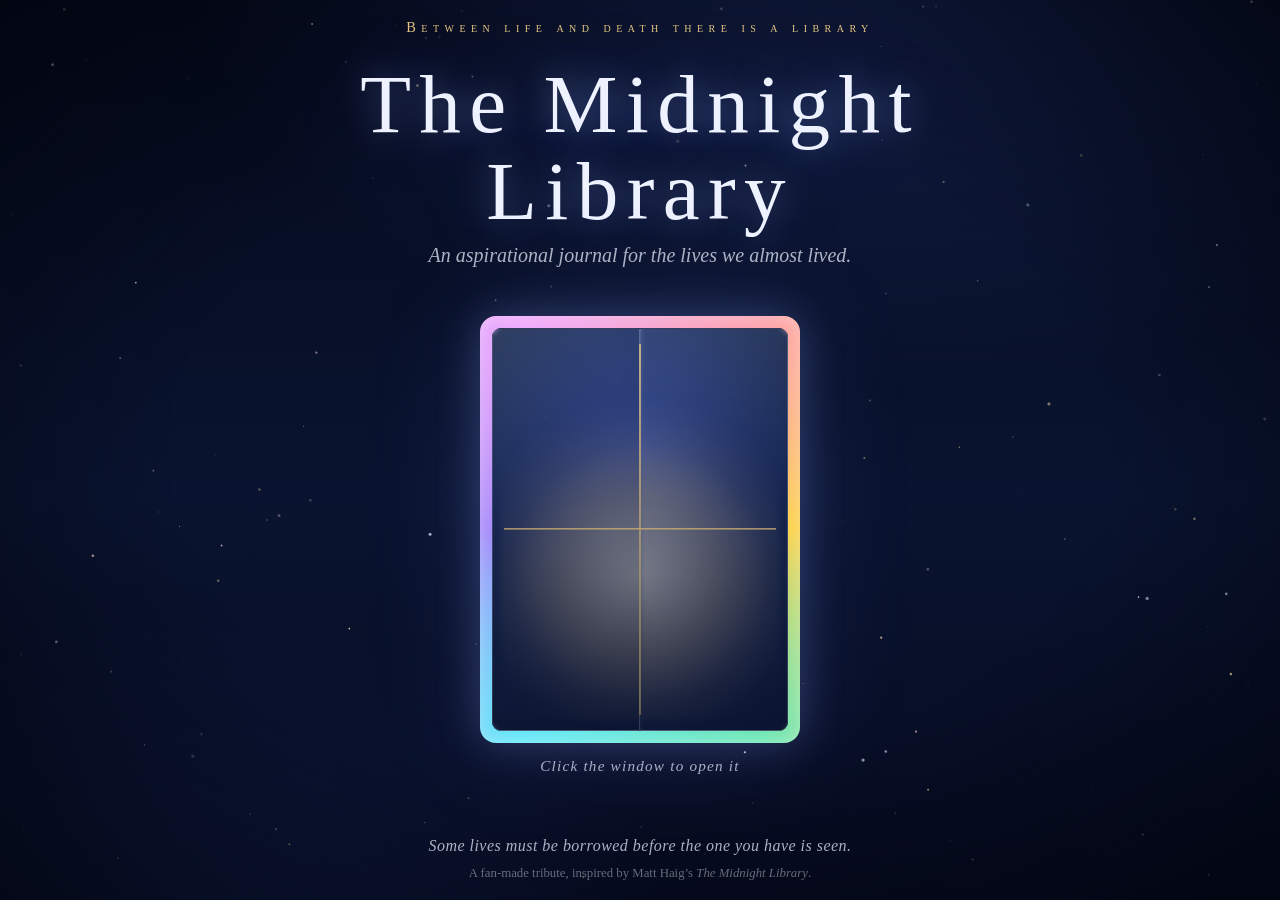
==== index.html @ 69749bc2 "Build the Midnight Library interactive journal site Co-authored-by: arena-agent <297053741+arena-age" ====
<!DOCTYPE html>
<html lang="en">
<head>
<meta charset="UTF-8">
<meta name="viewport" content="width=device-width, initial-scale=1.0">
<title>The Midnight Library — An Aspirational Journal</title>
<meta name="description" content="A fan-made interactive journal inspired by Matt Haig's The Midnight Library. Open the window, borrow a life, and return to your own.">
<link rel="icon" href="data:image/svg+xml,%3Csvg xmlns='http://www.w3.org/2000/svg' viewBox='0 0 100 100'%3E%3Ctext y='.9em' font-size='90'%3E%E2%9C%A6%3C/text%3E%3C/svg%3E">
<link rel="stylesheet" href="css/style.css">
</head>
<body>

<canvas id="starfield" aria-hidden="true"></canvas>
<div class="vignette" aria-hidden="true"></div>

<!-- ================= LANDING ================= -->
<main id="screen-landing" class="screen active" aria-label="Welcome">
  <p class="overline">Between life and death there is a library</p>
  <h1 class="site-title">The Midnight<br>Library</h1>
  <p class="site-sub">An aspirational journal for the lives we almost lived.</p>

  <button id="window-door" class="window" aria-label="Open the window into the library" aria-expanded="false">
    <span class="window-frame">
      <span class="window-inner">
        <span class="glow"></span>
        <span class="glass"></span>
        <span class="pane pane-left"></span>
        <span class="pane pane-right"></span>
        <span class="mullion mullion-v"></span>
        <span class="mullion mullion-h"></span>
      </span>
    </span>
    <span class="hint">Click the window to open it</span>
  </button>

  <p id="welcome-back" class="welcome-back" hidden></p>

  <footer class="landing-foot">
    <p class="teaser">Some lives must be borrowed before the one you have is seen.</p>
    <p class="credit">A fan-made tribute, inspired by Matt Haig&rsquo;s <em>The Midnight Library</em>.</p>
  </footer>
</main>

<!-- ================= DETAILS FORM ================= -->
<section id="screen-form" class="screen" aria-label="Your details">
  <div class="form-wrap">
    <p class="overline">Step through</p>
    <h2 class="screen-title">Tell the library who you are</h2>
    <p class="lede">Before the doors can open, the librarian asks for three small truths.</p>

    <form id="library-form" class="card" autocomplete="off">
      <div class="field-grid">
        <div class="field">
          <label for="f-name">Your name</label>
          <input id="f-name" name="name" type="text" maxlength="40" placeholder="Whoever you are tonight" required>
        </div>
        <div class="field">
          <label for="f-age">Your age</label>
          <input id="f-age" name="age" type="number" min="8" max="120" step="1" placeholder="25" required>
        </div>
      </div>
      <div class="field">
        <label for="f-wish">Whose life do you wish to borrow?</label>
        <textarea id="f-wish" name="wish" rows="3" maxlength="240"
          placeholder="a K-pop idol · a doctor who cleared NEET · a version of me who never gave up"
          required></textarea>
      </div>
      <button class="btn btn-primary" type="submit">Open the Library</button>
      <p class="fineprint">Your words never leave this page — the library is polite like that.</p>
    </form>
  </div>
</section>

<!-- ================= SHELF OF LIVES ================= -->
<section id="screen-library" class="screen" aria-label="The shelf of borrowed lives">
  <div class="lib-wrap">
    <p class="overline">The library of lives</p>
    <h2 class="screen-title" id="library-title">Welcome, traveler.</h2>
    <p class="lede" id="library-lede">Three volumes have been pulled for you. Borrow one — or return to your own life.</p>

    <div id="shelf" class="shelf"></div>

    <div class="lib-actions">
      <button id="btn-own-life" class="btn">Return to your own life</button>
      <button id="btn-edit" class="btn btn-ghost">Change your details</button>
    </div>
    <p class="fineprint">The library keeps the light on. Volumes renew themselves forever.</p>
  </div>
</section>

<!-- ================= READER ================= -->
<div id="reader" class="reader" hidden role="dialog" aria-modal="true" aria-label="A borrowed life">
  <div class="reader-top">
    <span id="reader-crumb" class="reader-crumb">Volume I</span>
    <button id="reader-close" class="reader-close" aria-label="Close the book">&#10005;</button>
  </div>
  <article id="page" class="page"></article>
  <div class="pager">
    <button id="pg-prev" class="btn btn-small btn-ghost">&larr; Back</button>
    <span id="pg-count" class="pg-count">Page I of V</span>
    <button id="pg-next" class="btn btn-small">Next &rarr;</button>
  </div>
</div>

<!-- ================= EPILOGUE ================= -->
<section id="screen-epilogue" class="screen" aria-label="Epilogue">
  <div class="epi-wrap">
    <p class="overline">Epilogue</p>
    <h2 class="screen-title">The Most Perfect Role</h2>
    <canvas id="constellation" aria-hidden="true"></canvas>
    <div id="epi-text" class="epi-text"></div>
    <div class="lib-actions">
      <button id="btn-download" class="btn">&#10022; Save the epilogue</button>
      <button id="btn-again" class="btn btn-ghost">Begin again</button>
    </div>
  </div>
</section>

<noscript><p class="noscript">The library needs JavaScript to open its doors.</p></noscript>

<script src="js/stars.js"></script>
<script src="js/lives.js"></script>
<script src="js/app.js"></script>
</body>
</html>
---- css/style.css ----
/* ============================================================
   The Midnight Library — an aspirational journal
   Navy night · white serif · a window full of other lives
   ============================================================ */

:root {
  --navy-0: #050a1c;
  --navy-1: #0a1430;
  --navy-2: #101d42;
  --ink: #eef2ff;
  --ink-dim: rgba(238, 242, 255, 0.72);
  --gold: #e6c584;
  --gold-soft: rgba(230, 197, 132, 0.45);
  --serif: "Times New Roman", Times, serif;
}

* { margin: 0; padding: 0; box-sizing: border-box; }

html { scrollbar-color: var(--navy-2) var(--navy-0); }

body {
  font-family: var(--serif);
  color: var(--ink);
  background:
    radial-gradient(1200px 800px at 70% -10%, #14224d 0%, transparent 60%),
    radial-gradient(900px 700px at 15% 110%, #101c44 0%, transparent 55%),
    linear-gradient(180deg, var(--navy-0), var(--navy-1) 55%, #060b20);
  min-height: 100vh;
  overflow-x: hidden;
}

::selection { background: rgba(230, 197, 132, 0.35); color: #fff; }

#starfield {
  position: fixed;
  inset: 0;
  z-index: 0;
  display: block;
}

.vignette {
  position: fixed;
  inset: 0;
  z-index: 1;
  pointer-events: none;
  background: radial-gradient(ellipse at center, transparent 52%, rgba(2, 5, 15, 0.78) 100%);
}

/* ---------------- screens ---------------- */

.screen {
  position: fixed;
  inset: 0;
  z-index: 2;
  overflow-y: auto;
  display: flex;
  flex-direction: column;
  align-items: center;
  justify-content: center;
  text-align: center;
  padding: clamp(1.2rem, 4vw, 3rem);
  opacity: 0;
  visibility: hidden;
  transform: translateY(16px);
  pointer-events: none;
  transition: opacity 0.7s ease, transform 0.7s ease, visibility 0s linear 0.7s;
}

.screen.active {
  opacity: 1;
  visibility: visible;
  transform: none;
  pointer-events: auto;
  transition: opacity 0.7s ease, transform 0.7s ease, visibility 0s;
}

.overline {
  font-variant: small-caps;
  letter-spacing: 0.38em;
  font-size: clamp(0.72rem, 1.6vw, 0.9rem);
  color: var(--gold);
  text-shadow: 0 0 18px rgba(230, 197, 132, 0.35);
  margin-bottom: 1rem;
}

.screen-title {
  font-size: clamp(1.7rem, 5vw, 2.8rem);
  font-weight: normal;
  letter-spacing: 0.04em;
  line-height: 1.15;
  margin-bottom: 0.9rem;
}

.lede {
  color: var(--ink-dim);
  font-style: italic;
  font-size: clamp(1rem, 2.2vw, 1.15rem);
  max-width: 46ch;
  margin-bottom: 1.8rem;
  line-height: 1.6;
}

/* ---------------- landing ---------------- */

#screen-landing { gap: 0.55rem; }

.site-title {
  font-size: clamp(2.6rem, 8vw, 5.2rem);
  font-weight: normal;
  letter-spacing: 0.1em;
  line-height: 1.05;
  text-shadow:
    0 0 34px rgba(150, 175, 255, 0.45),
    0 0 90px rgba(120, 150, 255, 0.25);
}

.site-sub {
  color: var(--ink-dim);
  font-style: italic;
  font-size: clamp(1rem, 2.4vw, 1.25rem);
  margin-bottom: 1.6rem;
}

/* ------- the little window ------- */

.window {
  background: none;
  border: none;
  cursor: pointer;
  font-family: inherit;
  color: inherit;
  display: flex;
  flex-direction: column;
  align-items: center;
  gap: 0.9rem;
  padding: 0.5rem;
  margin: 0.4rem 0 0.6rem;
}

.window-frame {
  display: block;
  width: min(46vmin, 320px);
  aspect-ratio: 3 / 4;
  border-radius: 16px;
  padding: 12px;
  background: conic-gradient(from 210deg,
    #67e8f9, #a78bfa, #f0abfc, #fda4af, #fcd34d, #6ee7b7, #67e8f9);
  box-shadow:
    0 0 44px rgba(140, 160, 255, 0.28),
    0 0 120px rgba(120, 140, 255, 0.14),
    inset 0 0 16px rgba(255, 255, 255, 0.35);
  transition: transform 0.6s cubic-bezier(0.2, 0.8, 0.2, 1), box-shadow 0.6s ease;
  position: relative;
}

.window:hover .window-frame,
.window:focus-visible .window-frame {
  transform: scale(1.04);
  box-shadow:
    0 0 60px rgba(160, 180, 255, 0.4),
    0 0 160px rgba(130, 150, 255, 0.22),
    inset 0 0 18px rgba(255, 255, 255, 0.45);
}

.window:focus-visible { outline: 2px dashed var(--gold); outline-offset: 8px; border-radius: 18px; }

.window-inner {
  position: absolute;
  inset: 12px;
  border-radius: 9px;
  overflow: hidden;
  background: radial-gradient(circle at 50% 30%, #26398c 0%, #0d1838 55%, #080f26 100%);
}

.glow {
  position: absolute;
  inset: 0;
  background: radial-gradient(circle at 50% 62%,
    rgba(255, 244, 214, 0.95) 0%,
    rgba(255, 214, 140, 0.5) 28%,
    rgba(255, 200, 120, 0.12) 48%,
    transparent 65%);
  opacity: 0.85;
  transform: scale(0.94);
  transition: opacity 1s ease, transform 1.4s ease;
}

.glass {
  position: absolute;
  inset: 0;
  background:
    radial-gradient(1.5px 1.5px at 18% 22%, rgba(255, 255, 255, 0.95), transparent 60%),
    radial-gradient(1px 1px at 42% 12%, rgba(255, 240, 200, 0.9), transparent 60%),
    radial-gradient(1.2px 1.2px at 66% 26%, rgba(255, 255, 255, 0.85), transparent 60%),
    radial-gradient(1px 1px at 82% 16%, rgba(200, 220, 255, 0.9), transparent 60%),
    radial-gradient(1.4px 1.4px at 55% 45%, rgba(255, 255, 255, 0.8), transparent 60%),
    radial-gradient(1px 1px at 30% 55%, rgba(255, 220, 230, 0.85), transparent 60%),
    radial-gradient(1.2px 1.2px at 74% 60%, rgba(255, 255, 255, 0.9), transparent 60%),
    radial-gradient(1px 1px at 12% 70%, rgba(190, 220, 255, 0.8), transparent 60%),
    radial-gradient(circle at 50% 62%, rgba(255, 238, 200, 0.28), transparent 55%);
}

.pane {
  position: absolute;
  top: 0;
  bottom: 0;
  width: 50.5%;
  background: linear-gradient(160deg,
    rgba(170, 205, 255, 0.22) 0%,
    rgba(30, 48, 96, 0.5) 45%,
    rgba(12, 22, 52, 0.72) 100%);
  -webkit-backdrop-filter: blur(2px);
  backdrop-filter: blur(2px);
  border: 1px solid rgba(255, 255, 255, 0.16);
  transition: transform 1.15s cubic-bezier(0.72, 0, 0.18, 1);
}

.pane-left  { left: 0;  border-radius: 8px 3px 3px 8px; }
.pane-right { right: 0; border-radius: 3px 8px 8px 3px; }

.mullion {
  position: absolute;
  background: linear-gradient(180deg, rgba(230, 197, 132, 0.75), rgba(150, 130, 90, 0.6));
  transition: opacity 0.6s ease;
}

.mullion-v { left: calc(50% - 1px); top: 4%; bottom: 4%; width: 2px; }
.mullion-h { top: calc(50% - 1px); left: 4%; right: 4%; height: 2px; }

.window.open { cursor: default; }
.window.open .pane-left  { transform: translateX(-104%); }
.window.open .pane-right { transform: translateX(104%); }
.window.open .glow     { opacity: 1; transform: scale(1.35); }
.window.open .mullion  { opacity: 0; }
.window.open .hint     { opacity: 0; transform: translateY(6px); }

.hint {
  font-style: italic;
  font-size: 0.95rem;
  color: var(--ink-dim);
  letter-spacing: 0.08em;
  animation: breathe 3.2s ease-in-out infinite;
  transition: opacity 0.5s ease, transform 0.5s ease;
}

@keyframes breathe {
  0%, 100% { opacity: 0.55; }
  50%      { opacity: 1; }
}

.welcome-back {
  font-style: italic;
  color: var(--gold);
  font-size: 0.98rem;
  letter-spacing: 0.04em;
}

.landing-foot { margin-top: 2.2rem; }

.teaser {
  font-style: italic;
  color: var(--ink-dim);
  letter-spacing: 0.03em;
}

.credit {
  margin-top: 0.7rem;
  font-size: 0.8rem;
  color: rgba(238, 242, 255, 0.42);
}

/* ---------------- buttons ---------------- */

.btn {
  font-family: var(--serif);
  font-size: 0.85rem;
  letter-spacing: 0.22em;
  text-transform: uppercase;
  color: var(--gold);
  background: transparent;
  border: 1px solid var(--gold-soft);
  border-radius: 999px;
  padding: 0.9rem 1.9rem;
  cursor: pointer;
  transition: background 0.35s ease, box-shadow 0.35s ease, color 0.35s ease, transform 0.25s ease;
}

.btn:hover {
  background: rgba(230, 197, 132, 0.12);
  box-shadow: 0 0 26px rgba(230, 197, 132, 0.28);
  color: #fff8e7;
  transform: translateY(-1px);
}

.btn:active { transform: translateY(0); }

.btn:focus-visible { outline: 2px dashed var(--gold); outline-offset: 4px; }

.btn-ghost { border-color: rgba(238, 242, 255, 0.25); color: var(--ink-dim); }
.btn-ghost:hover { color: var(--ink); box-shadow: 0 0 20px rgba(238, 242, 255, 0.15); }

.btn-small { padding: 0.55rem 1.1rem; font-size: 0.72rem; }

/* ---------------- form ---------------- */

.form-wrap { display: flex; flex-direction: column; align-items: center; max-width: 660px; width: 100%; }

.card {
  width: 100%;
  text-align: left;
  background: linear-gradient(180deg, rgba(16, 29, 66, 0.82), rgba(9, 16, 38, 0.88));
  border: 1px solid rgba(230, 197, 132, 0.28);
  border-radius: 18px;
  padding: clamp(1.5rem, 4vw, 2.6rem);
  box-shadow:
    0 30px 80px rgba(0, 0, 0, 0.55),
    inset 0 0 40px rgba(20, 34, 80, 0.4);
  -webkit-backdrop-filter: blur(10px);
  backdrop-filter: blur(10px);
  display: flex;
  flex-direction: column;
  gap: 1.3rem;
}

.field-grid {
  display: grid;
  grid-template-columns: 1fr 1fr;
  gap: 1.2rem;
}

.field { display: flex; flex-direction: column; gap: 0.45rem; }

.field label {
  font-variant: small-caps;
  letter-spacing: 0.24em;
  font-size: 0.82rem;
  color: var(--gold);
}

.field input,
.field textarea {
  font-family: var(--serif);
  font-size: 1.05rem;
  color: var(--ink);
  background: rgba(5, 10, 28, 0.55);
  border: none;
  border-bottom: 1px solid rgba(238, 242, 255, 0.28);
  border-radius: 6px 6px 0 0;
  padding: 0.65rem 0.7rem;
  transition: border-color 0.3s ease, box-shadow 0.3s ease, background 0.3s ease;
}

.field textarea { resize: vertical; line-height: 1.55; }

.field input::placeholder,
.field textarea::placeholder { color: rgba(238, 242, 255, 0.34); font-style: italic; }

.field input:focus,
.field textarea:focus {
  outline: none;
  border-bottom-color: var(--gold);
  background: rgba(5, 10, 28, 0.8);
  box-shadow: 0 1px 0 var(--gold), 0 8px 24px -12px rgba(230, 197, 132, 0.35);
}

.card .btn-primary { align-self: center; margin-top: 0.4rem; }

.fineprint {
  text-align: center;
  font-size: 0.8rem;
  font-style: italic;
  color: rgba(238, 242, 255, 0.4);
  letter-spacing: 0.03em;
}

/* ---------------- shelf ---------------- */

.lib-wrap { display: flex; flex-direction: column; align-items: center; max-width:960px; width: 100%; }

.shelf {
  display: flex;
  flex-wrap: wrap;
  justify-content: center;
  gap: clamp(1rem, 3vw, 2rem);
  margin: 1.2rem 0 2rem;
  perspective: 900px;
}

.book {
  --c1: #3730a3;
  --c2: #7c3aed;
  width: 200px;
  height: 296px;
  border: none;
  border-radius: 6px 10px 10px 6px;
  background: linear-gradient(150deg, var(--c1) 0%, var(--c2) 100%);
  box-shadow:
    -8px 10px 26px rgba(0, 0, 0, 0.55),
    inset 0 0 0 1px rgba(255, 255, 255, 0.14),
    inset -10px 0 18px rgba(0, 0, 0, 0.4);
  cursor: pointer;
  font-family: var(--serif);
  color: #fdfbf5;
  position: relative;
  text-align: center;
  transition: transform 0.4s cubic-bezier(0.2, 0.8, 0.2, 1), box-shadow 0.4s ease;
}

.book::before {
  content: "";
  position: absolute;
  left: 8px;
  top: 6px;
  bottom: 6px;
  width: 3px;
  border-radius: 3px;
  background: rgba(0, 0, 0, 0.35);
  box-shadow: 1px 0 0 rgba(255, 255, 255, 0.12);
}

.book::after {
  content: "\2726";
  position: absolute;
  top: 10px;
  right: 10px;
  font-size: 0.7rem;
  color: rgba(255, 255, 255, 0.65);
}

.book:hover,
.book:focus-visible {
  transform: translateY(-14px) rotate(-1.4deg);
  box-shadow:
    -8px 14px 30px rgba(0, 0, 0, 0.55),
    0 22px 46px -14px var(--c1),
    inset 0 0 0 1px rgba(255, 255, 255, 0.22);
}

.book:focus-visible { outline: 2px dashed var(--gold); outline-offset: 5px; }

.book .vol {
  position: absolute;
  top: 16px;
  left: 0;
  right: 0;
  font-size: 0.62rem;
  letter-spacing: 0.3em;
  color: rgba(255, 235, 190, 0.9);
  text-transform: uppercase;
}

.book .btitle {
  position: absolute;
  top: 48px;
  bottom: 44px;
  left: 8px;
  right: 8px;
  display: flex;
  align-items: center;
  justify-content: center;
  writing-mode: vertical-rl;
  font-size: 1.05rem;
  letter-spacing: 0.05em;
  line-height: 1.25;
  text-shadow: 0 1px 3px rgba(0, 0, 0, 0.55);
}

.book .brole {
  position: absolute;
  bottom: 12px;
  left: 12px;
  right: 12px;
  font-style: italic;
  font-size: 0.76rem;
  line-height: 1.3;
  color: rgba(255, 255, 255, 0.78);
}

.lib-actions {
  display: flex;
  flex-wrap: wrap;
  justify-content: center;
  gap: 0.9rem;
  margin-bottom: 1.2rem;
}

/* ---------------- reader ---------------- */

.reader {
  position: fixed;
  inset: 0;
  z-index: 50;
  background: rgba(4, 8, 22, 0.88);
  -webkit-backdrop-filter: blur(8px);
  backdrop-filter: blur(8px);
  display: flex;
  flex-direction: column;
  align-items: center;
  justify-content: center;
  gap: 1rem;
  padding: clamp(0.8rem, 3vw, 2rem);
  overflow-y: auto;
}

.reader[hidden] { display: none; }

.reader-top {
  width: min(680px, 94vw);
  display: flex;
  justify-content: space-between;
  align-items: center;
}

.reader-crumb {
  font-variant: small-caps;
  letter-spacing: 0.3em;
  font-size: 0.8rem;
  color: var(--gold);
}

.reader-close {
  background: none;
  border: 1px solid rgba(238, 242, 255, 0.25);
  color: var(--ink-dim);
  width: 38px;
  height: 38px;
  border-radius: 50%;
  cursor: pointer;
  font-size: 0.9rem;
  transition: all 0.3s ease;
}

.reader-close:hover { color: #fff; border-color: var(--gold); box-shadow: 0 0 16px rgba(230, 197, 132, 0.3); }

.page {
  width: min(680px, 94vw);
  max-height: 64vh;
  overflow-y: auto;
  background: linear-gradient(180deg, #0e1a3d 0%, #081130 100%);
  border: 1px solid rgba(230, 197, 132, 0.3);
  border-radius: 14px;
  padding: clamp(1.6rem, 4.5vw, 3.2rem);
  box-shadow: 0 40px 100px rgba(0, 0, 0, 0.65), inset 0 0 60px rgba(16, 29, 66, 0.5);
  text-align: left;
}

.page.swap { animation: pageIn 0.5s cubic-bezier(0.2, 0.8, 0.2, 1); }

@keyframes pageIn {
  from { opacity: 0; transform: translateY(14px); }
  to   { opacity: 1; transform: none; }
}

.page .p-vol {
  font-variant: small-caps;
  letter-spacing: 0.32em;
  font-size: 0.75rem;
  color: var(--gold);
  text-align: center;
  margin-bottom: 1.1rem;
}

.page h3 {
  font-weight: normal;
  font-size: clamp(1.35rem, 3.4vw, 1.9rem);
  letter-spacing: 0.03em;
  text-align: center;
  line-height: 1.25;
}

.page .p-role {
  text-align: center;
  font-style: italic;
  color: var(--ink-dim);
  margin-top: 0.5rem;
}

.page .rule {
  border: none;
  height: 1px;
  margin: 1.4rem auto;
  width: 55%;
  background: linear-gradient(90deg, transparent, var(--gold-soft), transparent);
}

.page .chapter-label {
  font-variant: small-caps;
  letter-spacing: 0.3em;
  font-size: 0.8rem;
  color: var(--gold);
  text-align: center;
  margin-bottom: 1.2rem;
}

.page .p-body p {
  line-height: 1.9;
  margin: 1.05em 0;
  color: #e8ecff;
  font-size: 1.05rem;
  text-indent: 1.5em;
}

.page .p-body p:first-child { text-indent: 0; }

.page .p-body p:first-of-type::first-letter {
  font-size: 3.1em;
  float: left;
  line-height: 0.82;
  padding: 0.06em 0.14em 0 0;
  color: var(--gold);
  text-shadow: 0 0 18px rgba(230, 197, 132, 0.4);
}

.cover-ornament {
  text-align: center;
  color: var(--gold);
  font-size: 1.3rem;
  letter-spacing: 0.6em;
  margin: 1.1rem 0;
}

.belongs {
  text-align: center;
  font-style: italic;
  color: var(--ink-dim);
  margin-top: 1.6rem;
  line-height: 1.7;
}

.belongs strong { color: var(--ink); font-weight: normal; }

.dl-link {
  display: block;
  margin: 1.6rem auto 0;
  background: none;
  border: none;
  font-family: var(--serif);
  font-style: italic;
  font-size: 0.88rem;
  color: var(--gold);
  cursor: pointer;
  border-bottom: 1px dotted var(--gold-soft);
  padding-bottom: 2px;
}

.dl-link:hover { color: #fff8e7; }

.pager {
  display: flex;
  justify-content: space-between;
  align-items: center;
  width: min(680px, 94vw);
  gap: 1rem;
}

.pg-count {
  font-variant: small-caps;
  letter-spacing: 0.26em;
  font-size: 0.72rem;
  color: var(--ink-dim);
}

/* ---------------- epilogue ---------------- */

.epi-wrap { display: flex; flex-direction: column; align-items: center; max-width: 720px; width: 100%; }

#constellation {
  width: min(620px, 88vw);
  height: 120px;
  margin: 0.4rem 0 1.2rem;
}

.epi-text {
  max-width: 58ch;
  font-size: clamp(1.02rem, 2.2vw, 1.18rem);
  line-height: 1.95;
  color: #e8ecff;
}

.epi-text p { margin: 1em 0; }

.epi-text p:last-child {
  font-variant: small-caps;
  letter-spacing: 0.28em;
  color: var(--gold);
  font-size: 1.05rem;
}

.noscript {
  position: fixed;
  inset: auto 0 0 0;
  background: #1a0505;
  color: #ffd9d9;
  text-align: center;
  padding: 1rem;
  z-index: 99;
  font-family: var(--serif);
}

/* ---------------- responsive & motion ---------------- */

@media (max-width: 560px) {
  .field-grid { grid-template-columns: 1fr; }
  .book { width: 168px; height: 250px; }
  .book .btitle { top: 44px; bottom: 42px; font-size: 0.95rem; }
  .book .brole { font-size: 0.7rem; }
  .page { max-height: 68vh; }
  .pager { flex-wrap: wrap; justify-content: center; }
}

@media (prefers-reduced-motion: reduce) {
  *, *::before, *::after {
    animation-duration: 0.01ms !important;
    animation-iteration-count: 1 !important;
    transition-duration: 0.01ms !important;
  }
}
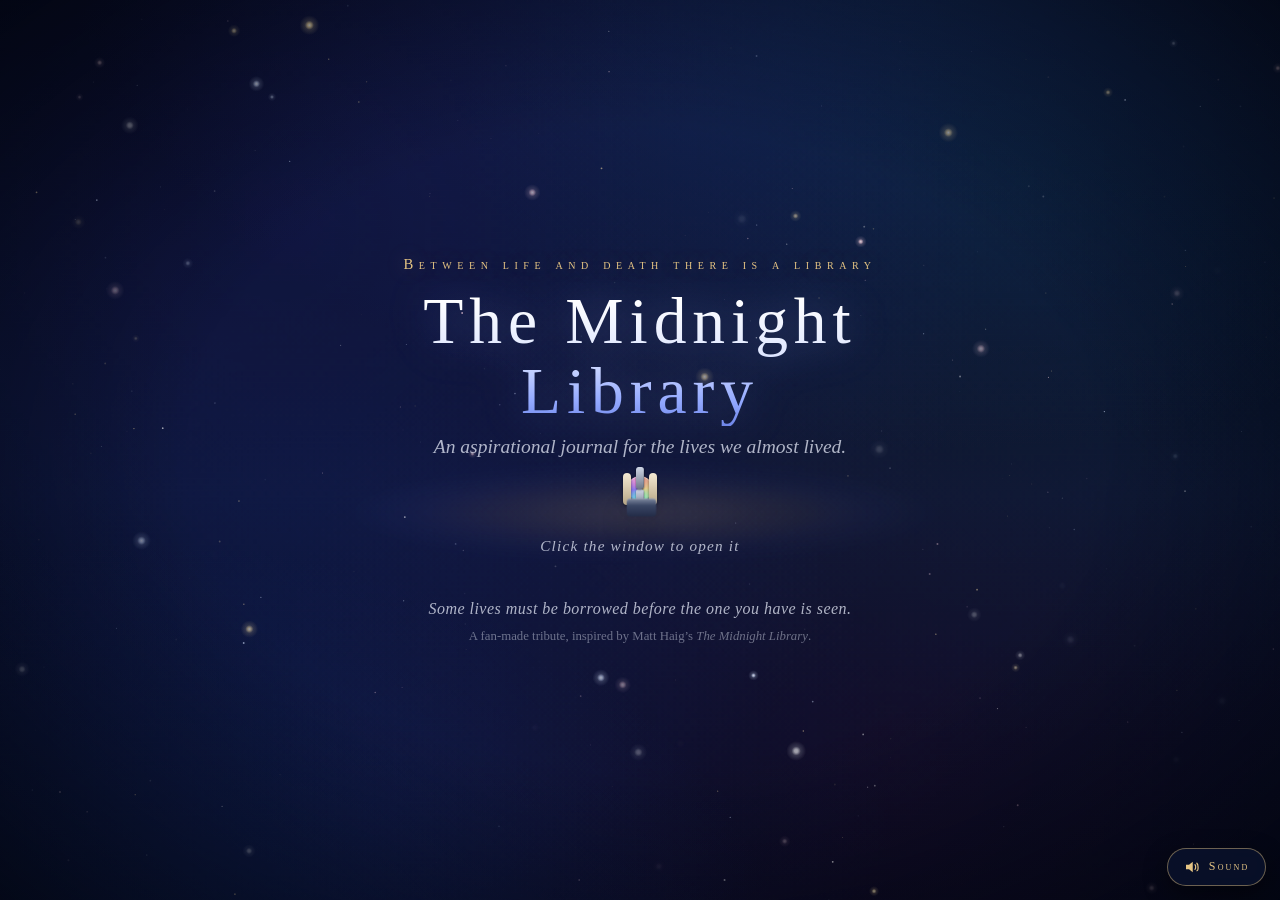
==== commit d190ed6b: "Redesign: square 3D casement window, fixed scroll-safe layout, synth sound engine, richer sky Co-aut" ====
--- a/index.html
+++ b/index.html
@@ -2,7 +2,7 @@
 <html lang="en">
 <head>
 <meta charset="UTF-8">
-<meta name="viewport" content="width=device-width, initial-scale=1.0">
+<meta name="viewport" content="width=device-width, initial-scale=1.0, viewport-fit=cover">
 <title>The Midnight Library — An Aspirational Journal</title>
 <meta name="description" content="A fan-made interactive journal inspired by Matt Haig's The Midnight Library. Open the window, borrow a life, and return to your own.">
 <link rel="icon" href="data:image/svg+xml,%3Csvg xmlns='http://www.w3.org/2000/svg' viewBox='0 0 100 100'%3E%3Ctext y='.9em' font-size='90'%3E%E2%9C%A6%3C/text%3E%3C/svg%3E">
@@ -15,35 +15,76 @@
 
 <!-- ================= LANDING ================= -->
 <main id="screen-landing" class="screen active" aria-label="Welcome">
-  <p class="overline">Between life and death there is a library</p>
-  <h1 class="site-title">The Midnight<br>Library</h1>
-  <p class="site-sub">An aspirational journal for the lives we almost lived.</p>
+  <div class="stage stage-landing">
+    <p class="overline">Between life and death there is a library</p>
+    <h1 class="site-title">The Midnight<br>Library</h1>
+    <p class="site-sub">An aspirational journal for the lives we almost lived.</p>
 
-  <button id="window-door" class="window" aria-label="Open the window into the library" aria-expanded="false">
-    <span class="window-frame">
-      <span class="window-inner">
-        <span class="glow"></span>
-        <span class="glass"></span>
-        <span class="pane pane-left"></span>
-        <span class="pane pane-right"></span>
-        <span class="mullion mullion-v"></span>
-        <span class="mullion mullion-h"></span>
-      </span>
-    </span>
-    <span class="hint">Click the window to open it</span>
-  </button>
+    <div class="scene">
+      <div class="wall-glow" aria-hidden="true"></div>
 
-  <p id="welcome-back" class="welcome-back" hidden></p>
+      <button id="window-door" class="window3d" aria-label="Open the window into the library" aria-expanded="false">
+        <span class="window-tilt">
+          <span class="win-frame">
+            <span class="win-scene" aria-hidden="true">
+              <span class="win-sky"></span>
+              <span class="win-core"></span>
+              <span class="win-stars">
+                <i style="--x:12%;--y:18%;--d:0s;--s:1.4"></i>
+                <i style="--x:28%;--y:9%;--d:.7s;--s:1"></i>
+                <i style="--x:47%;--y:14%;--d:1.3s;--s:1.8"></i>
+                <i style="--x:63%;--y:7%;--d:.4s;--s:1.1"></i>
+                <i style="--x:79%;--y:16%;--d:1.9s;--s:1.5"></i>
+                <i style="--x:90%;--y:28%;--d:1s;--s:.9"></i>
+                <i style="--x:8%;--y:44%;--d:2.2s;--s:1.2"></i>
+                <i style="--x:35%;--y:38%;--d:.2s;--s:1"></i>
+                <i style="--x:56%;--y:31%;--d:1.6s;--s:1.6"></i>
+                <i style="--x:72%;--y:45%;--d:.9s;--s:1.3"></i>
+                <i style="--x:20%;--y:62%;--d:2.6s;--s:1.1"></i>
+                <i style="--x:66%;--y:66%;--d:.5s;--s:1.4"></i>
+                <i style="--x:86%;--y:72%;--d:1.2s;--s:1"></i>
+                <i style="--x:42%;--y:78%;--d:2.1s;--s:1.2"></i>
+              </span>
+              <span class="win-hills"></span>
+            </span>
 
-  <footer class="landing-foot">
-    <p class="teaser">Some lives must be borrowed before the one you have is seen.</p>
-    <p class="credit">A fan-made tribute, inspired by Matt Haig&rsquo;s <em>The Midnight Library</em>.</p>
-  </footer>
+            <span class="sash sash-left" aria-hidden="true">
+              <span class="pane-glass"></span>
+              <span class="bar bar-v"></span>
+              <span class="bar bar-h"></span>
+              <span class="handle"></span>
+              <span class="hinge hinge-top"></span>
+              <span class="hinge hinge-bottom"></span>
+            </span>
+            <span class="sash sash-right" aria-hidden="true">
+              <span class="pane-glass"></span>
+              <span class="bar bar-v"></span>
+              <span class="bar bar-h"></span>
+              <span class="handle"></span>
+              <span class="hinge hinge-top"></span>
+              <span class="hinge hinge-bottom"></span>
+            </span>
+          </span>
+          <span class="win-sill" aria-hidden="true"></span>
+        </span>
+      </button>
+
+      <span class="floor-light" aria-hidden="true"></span>
+      <span class="hint" id="window-hint">Click the window to open it</span>
+    </div>
+
+    <p id="welcome-back" class="welcome-back" hidden></p>
+
+    <footer class="landing-foot">
+      <p class="teaser">Some lives must be borrowed before the one you have is seen.</p>
+      <p class="credit">A fan-made tribute, inspired by Matt Haig&rsquo;s <em>The Midnight Library</em>.</p>
+    </footer>
+  </div>
 </main>
 
 <!-- ================= DETAILS FORM ================= -->
 <section id="screen-form" class="screen" aria-label="Your details">
-  <div class="form-wrap">
+  <div class="stage stage-narrow">
     <p class="overline">Step through</p>
     <h2 class="screen-title">Tell the library who you are</h2>
     <p class="lede">Before the doors can open, the librarian asks for three small truths.</p>
@@ -73,10 +114,10 @@
 
 <!-- ================= SHELF OF LIVES ================= -->
 <section id="screen-library" class="screen" aria-label="The shelf of borrowed lives">
-  <div class="lib-wrap">
+  <div class="stage stage-wide">
     <p class="overline">The library of lives</p>
     <h2 class="screen-title" id="library-title">Welcome, traveler.</h2>
-    <p class="lede" id="library-lede">Three volumes have been pulled for you. Borrow one — or return to your own life.</p>
+    <p class="lede" id="library-lede">Three volumes have been pulled for you, from the shelf nearest your wishing heart.</p>
 
     <div id="shelf" class="shelf"></div>
 
@@ -104,7 +145,7 @@
 
 <!-- ================= EPILOGUE ================= -->
 <section id="screen-epilogue" class="screen" aria-label="Epilogue">
-  <div class="epi-wrap">
+  <div class="stage stage-narrow">
     <p class="overline">Epilogue</p>
     <h2 class="screen-title">The Most Perfect Role</h2>
     <canvas id="constellation" aria-hidden="true"></canvas>
@@ -116,9 +157,20 @@
   </div>
 </section>
 
+<button id="sound-toggle" class="sound-toggle" aria-pressed="true" aria-label="Toggle sound">
+  <svg viewBox="0 0 24 24" width="18" height="18" aria-hidden="true">
+    <path class="spk" d="M4 9v6h4l5 4V5L8 9H4z" fill="currentColor"/>
+    <path class="wav wav-1" d="M16 9c1.2 1 1.2 5 0 6" stroke="currentColor" fill="none" stroke-width="1.6" stroke-linecap="round"/>
+    <path class="wav wav-2" d="M18.5 7c2.2 2 2.2 10 0 10" stroke="currentColor" fill="none" stroke-width="1.6" stroke-linecap="round"/>
+    <line class="mute-line" x1="4" y1="4" x2="20" y2="20" stroke="currentColor" stroke-width="1.8" stroke-linecap="round"/>
+  </svg>
+  <span id="sound-label">Sound</span>
+</button>
+
 <noscript><p class="noscript">The library needs JavaScript to open its doors.</p></noscript>
 
 <script src="js/stars.js"></script>
+<script src="js/audio.js"></script>
 <script src="js/lives.js"></script>
 <script src="js/app.js"></script>
 </body>
--- a/css/style.css
+++ b/css/style.css
@@ -1,15 +1,17 @@
 /* ============================================================
    The Midnight Library — an aspirational journal
-   Navy night · white serif · a window full of other lives
+   Navy night · white serif · a square glass window that swings
+   open like a real casement window, in 3D.
    ============================================================ */
 
 :root {
-  --navy-0: #050a1c;
+  --navy-0: #04081a;
   --navy-1: #0a1430;
-  --navy-2: #101d42;
-  --ink: #eef2ff;
+  --navy-2: #122046;
+  --ink: #f2f5ff;
   --ink-dim: rgba(238, 242, 255, 0.72);
   --gold: #e6c584;
+  --gold-hi: #ffe9bd;
   --gold-soft: rgba(230, 197, 132, 0.45);
   --serif: "Times New Roman", Times, serif;
 }
@@ -22,690 +24,597 @@
   font-family: var(--serif);
   color: var(--ink);
   background:
-    radial-gradient(1200px 800px at 70% -10%, #14224d 0%, transparent 60%),
-    radial-gradient(900px 700px at 15% 110%, #101c44 0%, transparent 55%),
-    linear-gradient(180deg, var(--navy-0), var(--navy-1) 55%, #060b20);
+    radial-gradient(1400px 900px at 72% -12%, #17265a 0%, transparent 62%),
+    radial-gradient(1100px 800px at 12% 112%, #101d47 0%, transparent 58%),
+    linear-gradient(180deg, var(--navy-0), var(--navy-1) 55%, #050a1f);
   min-height: 100vh;
   overflow-x: hidden;
+  -webkit-tap-highlight-color: transparent;
 }
 
 ::selection { background: rgba(230, 197, 132, 0.35); color: #fff; }
 
-#starfield {
-  position: fixed;
-  inset: 0;
-  z-index: 0;
-  display: block;
-}
+#starfield { position: fixed; inset: 0; z-index: 0; display: block; }
 
 .vignette {
-  position: fixed;
-  inset: 0;
-  z-index: 1;
-  pointer-events: none;
-  background: radial-gradient(ellipse at center, transparent 52%, rgba(2, 5, 15, 0.78) 100%);
-}
-
-/* ---------------- screens ---------------- */
+  position: fixed; inset: 0; z-index: 1; pointer-events: none;
+  background: radial-gradient(ellipse at center, transparent 50%, rgba(2, 5, 15, 0.8) 100%);
+}
+
+/* ---------------- screens ----------------
+   .stage uses margin:auto instead of flex-centering so content
+   taller than the viewport can scroll back up to the top.     */
 
 .screen {
-  position: fixed;
-  inset: 0;
-  z-index: 2;
-  overflow-y: auto;
-  display: flex;
-  flex-direction: column;
-  align-items: center;
-  justify-content: center;
-  text-align: center;
-  padding: clamp(1.2rem, 4vw, 3rem);
-  opacity: 0;
-  visibility: hidden;
-  transform: translateY(16px);
+  position: fixed; inset: 0; z-index: 2;
+  overflow-y: auto; overflow-x: hidden;
+  padding: max(1.1rem, env(safe-area-inset-top)) max(1rem, env(safe-area-inset-right))
+           max(1.1rem, env(safe-area-inset-bottom)) max(1rem, env(safe-area-inset-left));
+  opacity: 0; visibility: hidden; transform: translateY(16px);
   pointer-events: none;
   transition: opacity 0.7s ease, transform 0.7s ease, visibility 0s linear 0.7s;
 }
 
 .screen.active {
-  opacity: 1;
-  visibility: visible;
-  transform: none;
-  pointer-events: auto;
+  opacity: 1; visibility: visible; transform: none; pointer-events: auto;
   transition: opacity 0.7s ease, transform 0.7s ease, visibility 0s;
 }
+
+.stage {
+  margin: auto;                 /* centers when space allows, scrolls when not */
+  width: 100%;
+  min-height: 100%;
+  display: flex; flex-direction: column; align-items: center; justify-content: center;
+  text-align: center;
+}
+
+.stage-narrow { max-width: 640px; }
+.stage-wide   { max-width: 1080px; }
+.stage-landing{ max-width: 760px; }
 
 .overline {
   font-variant: small-caps;
   letter-spacing: 0.38em;
-  font-size: clamp(0.72rem, 1.6vw, 0.9rem);
+  font-size: clamp(0.72rem, 1.6vw, 0.92rem);
   color: var(--gold);
-  text-shadow: 0 0 18px rgba(230, 197, 132, 0.35);
-  margin-bottom: 1rem;
+  text-shadow: 0 0 20px rgba(230, 197, 132, 0.4);
+  margin-bottom: 0.9rem;
 }
 
 .screen-title {
-  font-size: clamp(1.7rem, 5vw, 2.8rem);
-  font-weight: normal;
-  letter-spacing: 0.04em;
-  line-height: 1.15;
+  font-size: clamp(1.75rem, 4.6vw, 2.7rem);
+  font-weight: normal; letter-spacing: 0.04em; line-height: 1.15;
   margin-bottom: 0.9rem;
 }
 
 .lede {
-  color: var(--ink-dim);
-  font-style: italic;
-  font-size: clamp(1rem, 2.2vw, 1.15rem);
-  max-width: 46ch;
-  margin-bottom: 1.8rem;
-  line-height: 1.6;
+  color: var(--ink-dim); font-style: italic;
+  font-size: clamp(1rem, 2.1vw, 1.15rem);
+  max-width: 48ch; margin-bottom: 1.7rem; line-height: 1.6;
 }
 
 /* ---------------- landing ---------------- */
 
-#screen-landing { gap: 0.55rem; }
+#screen-landing { gap: 0; }
 
 .site-title {
-  font-size: clamp(2.6rem, 8vw, 5.2rem);
-  font-weight: normal;
-  letter-spacing: 0.1em;
-  line-height: 1.05;
-  text-shadow:
-    0 0 34px rgba(150, 175, 255, 0.45),
-    0 0 90px rgba(120, 150, 255, 0.25);
+  font-size: clamp(2.3rem, 6.4vw, 4.1rem);
+  font-weight: normal; letter-spacing: 0.09em; line-height: 1.06;
+  background: linear-gradient(180deg, #ffffff 8%, #dfe7ff 48%, #93a9ff 82%, #6f86e8 100%);
+  -webkit-background-clip: text; background-clip: text;
+  color: transparent;
+  filter: drop-shadow(0 2px 22px rgba(140, 165, 255, 0.35));
+  margin-bottom: 0.6rem;
 }
 
 .site-sub {
-  color: var(--ink-dim);
-  font-style: italic;
-  font-size: clamp(1rem, 2.4vw, 1.25rem);
-  margin-bottom: 1.6rem;
-}
-
-/* ------- the little window ------- */
-
-.window {
-  background: none;
-  border: none;
-  cursor: pointer;
-  font-family: inherit;
-  color: inherit;
-  display: flex;
-  flex-direction: column;
-  align-items: center;
-  gap: 0.9rem;
-  padding: 0.5rem;
-  margin: 0.4rem 0 0.6rem;
-}
-
-.window-frame {
+  color: var(--ink-dim); font-style: italic;
+  font-size: clamp(1rem, 2.3vw, 1.22rem);
+  margin-bottom: clamp(0.8rem, 2vh, 1.6rem);
+}
+
+/* ------- the square window, in 3D ------- */
+
+.scene {
+  position: relative;
+  width: min(64vmin, 470px);
+  margin: 0 auto clamp(0.8rem, 2vh, 1.5rem);
+  display: flex; flex-direction: column; align-items: center;
+}
+
+.wall-glow {
+  position: absolute; inset: -14% -20% -18%;
+  background: radial-gradient(ellipse 62% 58% at 50% 46%,
+    rgba(255, 214, 140, 0.32) 0%,
+    rgba(255, 196, 120, 0.14) 34%,
+    rgba(120, 140, 255, 0.07) 58%,
+    transparent 76%);
+  opacity: 0.5;
+  filter: blur(10px);
+  transition: opacity 1.4s ease;
+  pointer-events: none;
+}
+
+.window3d {
+  position: relative; z-index: 1;
+  background: none; border: none; padding: 0; cursor: pointer;
+  perspective: 1250px;
+  perspective-origin: 50% 42%;
+  touch-action: manipulation;
+}
+.window3d:focus-visible { outline: 2px dashed var(--gold); outline-offset: 10px; border-radius: 20px; }
+
+.window-tilt {
   display: block;
-  width: min(46vmin, 320px);
-  aspect-ratio: 3 / 4;
-  border-radius: 16px;
-  padding: 12px;
-  background: conic-gradient(from 210deg,
-    #67e8f9, #a78bfa, #f0abfc, #fda4af, #fcd34d, #6ee7b7, #67e8f9);
+  transform-style: preserve-3d;
+  transform: rotateX(var(--rx, 0deg)) rotateY(var(--ry, 0deg));
+  transition: transform 0.5s cubic-bezier(0.2, 0.8, 0.2, 1);
+}
+
+.win-frame {
+  position: relative;
+  display: block;
+  width: 100%;
+  aspect-ratio: 1 / 1;
+  border-radius: 14px;
+  padding: clamp(9px, 1.8vmin, 13px);
+  transform-style: preserve-3d;
+  background:
+    linear-gradient(155deg, rgba(255,255,255,.28), rgba(255,255,255,0) 30%),
+    conic-gradient(from 205deg,
+      #6fd8e8, #8f7bf0, #e08ad8, #e8a08f, #e8cf8f, #9fe8b4, #6fd8e8);
   box-shadow:
-    0 0 44px rgba(140, 160, 255, 0.28),
-    0 0 120px rgba(120, 140, 255, 0.14),
-    inset 0 0 16px rgba(255, 255, 255, 0.35);
-  transition: transform 0.6s cubic-bezier(0.2, 0.8, 0.2, 1), box-shadow 0.6s ease;
-  position: relative;
-}
-
-.window:hover .window-frame,
-.window:focus-visible .window-frame {
-  transform: scale(1.04);
+    0 34px 70px -18px rgba(0, 0, 0, 0.75),
+    0 12px 28px -10px rgba(90, 110, 220, 0.35),
+    inset 0 1px 1px rgba(255, 255, 255, 0.5),
+    inset 0 -1px 1px rgba(0, 0, 0, 0.4);
+  transition: box-shadow 0.9s ease;
+}
+.window3d:hover .win-frame {
   box-shadow:
-    0 0 60px rgba(160, 180, 255, 0.4),
-    0 0 160px rgba(130, 150, 255, 0.22),
-    inset 0 0 18px rgba(255, 255, 255, 0.45);
-}
-
-.window:focus-visible { outline: 2px dashed var(--gold); outline-offset: 8px; border-radius: 18px; }
-
-.window-inner {
+    0 44px 90px -18px rgba(0, 0, 0, 0.8),
+    0 16px 40px -10px rgba(110, 130, 240, 0.5),
+    inset 0 1px 1px rgba(255, 255, 255, 0.6),
+    inset 0 -1px 1px rgba(0, 0, 0, 0.4);
+}
+
+.win-scene {
   position: absolute;
-  inset: 12px;
-  border-radius: 9px;
+  inset: clamp(9px, 1.8vmin, 13px);
+  border-radius: 7px;
   overflow: hidden;
-  background: radial-gradient(circle at 50% 30%, #26398c 0%, #0d1838 55%, #080f26 100%);
-}
-
-.glow {
+  background:
+    radial-gradient(circle at 50% 68%, #f7ead0 0%, #d9b98a 12%, transparent 26%),
+    radial-gradient(circle at 50% 60%, rgba(255, 226, 168, 0.85) 0%, rgba(255, 205, 140, 0.28) 22%, transparent 46%),
+    linear-gradient(180deg, #060c22 0%, #0d1a44 45%, #182a63 72%, #2a3c7e 100%);
+}
+
+.win-sky { position: absolute; inset: 0; }
+
+.win-core {
+  position: absolute; inset: 0;
+  background: radial-gradient(circle at 50% 72%,
+    rgba(255, 246, 222, 0.95) 0%,
+    rgba(255, 219, 150, 0.55) 16%,
+    rgba(255, 196, 128, 0.16) 36%,
+    transparent 60%);
+  opacity: 0.9;
+  transform: scale(0.92);
+  transition: opacity 1.2s ease, transform 1.5s cubic-bezier(0.2, 0.8, 0.2, 1);
+}
+
+.win-stars i {
+  position: absolute; left: var(--x); top: var(--y);
+  width: calc(var(--s) * 2.4px); height: calc(var(--s) * 2.4px);
+  border-radius: 50%;
+  background: #fff;
+  box-shadow: 0 0 6px 1px rgba(255, 255, 255, 0.75);
+  animation: twinkle 3.4s ease-in-out var(--d) infinite;
+}
+.win-stars i:nth-child(3n) { background: #ffe9bd; box-shadow: 0 0 6px 1px rgba(255, 233, 189, 0.8); }
+.win-stars i:nth-child(4n) { background: #bcd4ff; box-shadow: 0 0 6px 1px rgba(188, 212, 255, 0.8); }
+
+@keyframes twinkle {
+  0%, 100% { opacity: 0.25; transform: scale(0.8); }
+  50%      { opacity: 1;    transform: scale(1.15); }
+}
+
+.win-hills {
+  position: absolute; left: 0; right: 0; bottom: 0; height: 30%;
+  background:
+    radial-gradient(60% 130% at 18% 100%, rgba(6, 10, 30, 0.95) 40%, transparent 70%),
+    radial-gradient(70% 150% at 82% 100%, rgba(8, 12, 36, 0.95) 42%, transparent 72%);
+}
+
+/* sashes (the two glass frames that swing open on hinges) */
+
+.sash {
   position: absolute;
-  inset: 0;
-  background: radial-gradient(circle at 50% 62%,
-    rgba(255, 244, 214, 0.95) 0%,
-    rgba(255, 214, 140, 0.5) 28%,
-    rgba(255, 200, 120, 0.12) 48%,
-    transparent 65%);
-  opacity: 0.85;
-  transform: scale(0.94);
-  transition: opacity 1s ease, transform 1.4s ease;
-}
-
-.glass {
+  top: clamp(9px, 1.8vmin, 13px);
+  bottom: clamp(9px, 1.8vmin, 13px);
+  width: calc(50% - clamp(9px, 1.8vmin, 13px));
+  transform-style: preserve-3d;
+  transition: transform 1.5s cubic-bezier(0.65, 0, 0.18, 1);
+  will-change: transform;
+}
+
+.sash-left  { left:  clamp(9px, 1.8vmin, 13px); transform-origin: left center; }
+.sash-right { right: clamp(9px, 1.8vmin, 13px); transform-origin: right center; }
+
+.window3d.open .sash-left  { transform: rotateY(-114deg); }
+.window3d.open .sash-right { transform: rotateY(114deg); }
+
+.pane-glass {
+  position: absolute; inset: 0;
+  border-radius: 4px;
+  background:
+    linear-gradient(128deg, rgba(255, 255, 255, 0.22) 0%, rgba(255, 255, 255, 0.05) 26%, transparent 45%),
+    linear-gradient(300deg, rgba(180, 210, 255, 0.14) 0%, transparent 40%),
+    linear-gradient(180deg, rgba(140, 180, 255, 0.1), rgba(20, 34, 80, 0.28));
+  -webkit-backdrop-filter: blur(1.5px);
+  backdrop-filter: blur(1.5px);
+  border: 1px solid rgba(255, 255, 255, 0.22);
+  box-shadow:
+    inset 0 0 0 1px rgba(10, 18, 44, 0.55),
+    inset 0 0 22px rgba(150, 180, 255, 0.12);
+}
+
+.bar {
   position: absolute;
-  inset: 0;
-  background:
-    radial-gradient(1.5px 1.5px at 18% 22%, rgba(255, 255, 255, 0.95), transparent 60%),
-    radial-gradient(1px 1px at 42% 12%, rgba(255, 240, 200, 0.9), transparent 60%),
-    radial-gradient(1.2px 1.2px at 66% 26%, rgba(255, 255, 255, 0.85), transparent 60%),
-    radial-gradient(1px 1px at 82% 16%, rgba(200, 220, 255, 0.9), transparent 60%),
-    radial-gradient(1.4px 1.4px at 55% 45%, rgba(255, 255, 255, 0.8), transparent 60%),
-    radial-gradient(1px 1px at 30% 55%, rgba(255, 220, 230, 0.85), transparent 60%),
-    radial-gradient(1.2px 1.2px at 74% 60%, rgba(255, 255, 255, 0.9), transparent 60%),
-    radial-gradient(1px 1px at 12% 70%, rgba(190, 220, 255, 0.8), transparent 60%),
-    radial-gradient(circle at 50% 62%, rgba(255, 238, 200, 0.28), transparent 55%);
-}
-
-.pane {
-  position: absolute;
-  top: 0;
-  bottom: 0;
-  width: 50.5%;
-  background: linear-gradient(160deg,
-    rgba(170, 205, 255, 0.22) 0%,
-    rgba(30, 48, 96, 0.5) 45%,
-    rgba(12, 22, 52, 0.72) 100%);
-  -webkit-backdrop-filter: blur(2px);
-  backdrop-filter: blur(2px);
-  border: 1px solid rgba(255, 255, 255, 0.16);
-  transition: transform 1.15s cubic-bezier(0.72, 0, 0.18, 1);
-}
-
-.pane-left  { left: 0;  border-radius: 8px 3px 3px 8px; }
-.pane-right { right: 0; border-radius: 3px 8px 8px 3px; }
-
-.mullion {
-  position: absolute;
-  background: linear-gradient(180deg, rgba(230, 197, 132, 0.75), rgba(150, 130, 90, 0.6));
-  transition: opacity 0.6s ease;
-}
-
-.mullion-v { left: calc(50% - 1px); top: 4%; bottom: 4%; width: 2px; }
-.mullion-h { top: calc(50% - 1px); left: 4%; right: 4%; height: 2px; }
-
-.window.open { cursor: default; }
-.window.open .pane-left  { transform: translateX(-104%); }
-.window.open .pane-right { transform: translateX(104%); }
-.window.open .glow     { opacity: 1; transform: scale(1.35); }
-.window.open .mullion  { opacity: 0; }
-.window.open .hint     { opacity: 0; transform: translateY(6px); }
+  background: linear-gradient(90deg, rgba(240, 225, 200, 0.9), rgba(180, 165, 140, 0.9));
+  box-shadow: 0 0 2px rgba(0, 0, 0, 0.4);
+}
+.sash-left  .bar-v { right: 0; top: 0; bottom: 0; width: 5px; }
+.sash-right .bar-v { left: 0;  top: 0; bottom: 0; width: 5px; }
+.bar-h { left: 0; right: 0; top: calc(50% - 2px); height: 5px; }
+.sash-left  .bar-h { background: linear-gradient(180deg, rgba(240,225,200,.9), rgba(180,165,140,.9)); }
+
+.handle {
+  position: absolute; top: calc(50% - 16px);
+  width: 8px; height: 32px; border-radius: 4px;
+  background: linear-gradient(180deg, #f4e9d2, #b9a888);
+  box-shadow: 0 1px 3px rgba(0, 0, 0, 0.5);
+}
+.sash-left  .handle { right: 9px; }
+.sash-right .handle { left: 9px; }
+
+.hinge {
+  position: absolute; width: 7px; height: 22px; border-radius: 3px;
+  background: linear-gradient(180deg, #cfd6e6, #6e7788);
+  box-shadow: 0 1px 2px rgba(0, 0, 0, 0.5);
+}
+.sash-left  .hinge { left: -3px; }
+.sash-right .hinge { right: -3px; }
+.hinge-top    { top: 8%; }
+.hinge-bottom { bottom: 8%; }
+
+.win-sill {
+  display: block;
+  width: 112%; height: clamp(12px, 2.2vmin, 18px);
+  margin-top: -4px;
+  border-radius: 4px;
+  background:
+    linear-gradient(180deg, rgba(255, 255, 255, 0.3), rgba(255, 255, 255, 0) 40%),
+    linear-gradient(180deg, #4a5878, #232c48);
+  box-shadow:
+    0 14px 30px -6px rgba(0, 0, 0, 0.65),
+    inset 0 1px 0 rgba(255, 255, 255, 0.25);
+  transform: translateZ(30px);
+}
+
+.floor-light {
+  position: absolute; bottom: -34px; left: 50%;
+  width: 150%; height: 110px;
+  transform: translateX(-50%);
+  background: radial-gradient(ellipse at center,
+    rgba(255, 220, 150, 0.42) 0%,
+    rgba(255, 205, 130, 0.14) 45%,
+    transparent 72%);
+  filter: blur(7px);
+  opacity: 0;
+  transition: opacity 1.3s ease 0.25s;
+  pointer-events: none;
+}
+.floor-light.on { opacity: 1; }
+
+.scene.open .wall-glow { opacity: 1; }
+.window3d.open .win-core { opacity: 1; transform: scale(1.28); }
+.hint.gone { opacity: 0 !important; transform: translateY(6px); animation: none; }
+.window3d.open { cursor: default; }
 
 .hint {
-  font-style: italic;
-  font-size: 0.95rem;
-  color: var(--ink-dim);
+  margin-top: clamp(0.9rem, 2.4vh, 1.6rem);
+  font-style: italic; font-size: 0.95rem; color: var(--ink-dim);
   letter-spacing: 0.08em;
   animation: breathe 3.2s ease-in-out infinite;
   transition: opacity 0.5s ease, transform 0.5s ease;
-}
-
-@keyframes breathe {
-  0%, 100% { opacity: 0.55; }
-  50%      { opacity: 1; }
-}
-
-.welcome-back {
-  font-style: italic;
-  color: var(--gold);
-  font-size: 0.98rem;
-  letter-spacing: 0.04em;
-}
-
-.landing-foot { margin-top: 2.2rem; }
-
-.teaser {
-  font-style: italic;
-  color: var(--ink-dim);
-  letter-spacing: 0.03em;
-}
-
-.credit {
-  margin-top: 0.7rem;
-  font-size: 0.8rem;
-  color: rgba(238, 242, 255, 0.42);
-}
+  z-index: 1;
+}
+
+@keyframes breathe { 0%, 100% { opacity: 0.55; } 50% { opacity: 1; } }
+
+.welcome-back { font-style: italic; color: var(--gold); font-size: 0.98rem; letter-spacing: 0.04em; }
+
+.landing-foot { margin-top: clamp(1rem, 3vh, 2rem); }
+.teaser { font-style: italic; color: var(--ink-dim); letter-spacing: 0.03em; }
+.credit { margin-top: 0.7rem; font-size: 0.8rem; color: rgba(238, 242, 255, 0.42); }
 
 /* ---------------- buttons ---------------- */
 
 .btn {
   font-family: var(--serif);
-  font-size: 0.85rem;
-  letter-spacing: 0.22em;
-  text-transform: uppercase;
+  font-size: 0.85rem; letter-spacing: 0.22em; text-transform: uppercase;
   color: var(--gold);
-  background: transparent;
+  background: linear-gradient(180deg, rgba(230, 197, 132, 0.08), rgba(230, 197, 132, 0.02));
   border: 1px solid var(--gold-soft);
   border-radius: 999px;
   padding: 0.9rem 1.9rem;
   cursor: pointer;
-  transition: background 0.35s ease, box-shadow 0.35s ease, color 0.35s ease, transform 0.25s ease;
-}
-
+  transition: background 0.35s ease, box-shadow 0.35s ease, color 0.35s ease, transform 0.25s ease, border-color .35s ease;
+}
 .btn:hover {
-  background: rgba(230, 197, 132, 0.12);
-  box-shadow: 0 0 26px rgba(230, 197, 132, 0.28);
+  background: rgba(230, 197, 132, 0.16);
+  border-color: rgba(230, 197, 132, 0.75);
+  box-shadow: 0 0 28px rgba(230, 197, 132, 0.3);
   color: #fff8e7;
   transform: translateY(-1px);
 }
-
 .btn:active { transform: translateY(0); }
-
 .btn:focus-visible { outline: 2px dashed var(--gold); outline-offset: 4px; }
-
 .btn-ghost { border-color: rgba(238, 242, 255, 0.25); color: var(--ink-dim); }
-.btn-ghost:hover { color: var(--ink); box-shadow: 0 0 20px rgba(238, 242, 255, 0.15); }
-
+.btn-ghost:hover { color: var(--ink); border-color: rgba(238,242,255,.5); box-shadow: 0 0 20px rgba(238, 242, 255, 0.15); }
 .btn-small { padding: 0.55rem 1.1rem; font-size: 0.72rem; }
 
 /* ---------------- form ---------------- */
-
-.form-wrap { display: flex; flex-direction: column; align-items: center; max-width: 660px; width: 100%; }
 
 .card {
   width: 100%;
   text-align: left;
-  background: linear-gradient(180deg, rgba(16, 29, 66, 0.82), rgba(9, 16, 38, 0.88));
+  background:
+    linear-gradient(180deg, rgba(255, 255, 255, 0.045), rgba(255, 255, 255, 0) 22%),
+    linear-gradient(180deg, rgba(16, 29, 66, 0.85), rgba(9, 16, 38, 0.9));
   border: 1px solid rgba(230, 197, 132, 0.28);
   border-radius: 18px;
-  padding: clamp(1.5rem, 4vw, 2.6rem);
-  box-shadow:
-    0 30px 80px rgba(0, 0, 0, 0.55),
-    inset 0 0 40px rgba(20, 34, 80, 0.4);
-  -webkit-backdrop-filter: blur(10px);
-  backdrop-filter: blur(10px);
-  display: flex;
-  flex-direction: column;
-  gap: 1.3rem;
-}
-
-.field-grid {
-  display: grid;
-  grid-template-columns: 1fr 1fr;
-  gap: 1.2rem;
-}
-
+  padding: clamp(1.5rem, 4vw, 2.4rem);
+  box-shadow: 0 34px 90px rgba(0, 0, 0, 0.6), inset 0 0 46px rgba(20, 34, 80, 0.45);
+  -webkit-backdrop-filter: blur(10px); backdrop-filter: blur(10px);
+  display: flex; flex-direction: column; gap: 1.25rem;
+}
+
+.field-grid { display: grid; grid-template-columns: 1fr 1fr; gap: 1.15rem; }
 .field { display: flex; flex-direction: column; gap: 0.45rem; }
 
 .field label {
-  font-variant: small-caps;
-  letter-spacing: 0.24em;
-  font-size: 0.82rem;
-  color: var(--gold);
-}
-
-.field input,
-.field textarea {
-  font-family: var(--serif);
-  font-size: 1.05rem;
-  color: var(--ink);
+  font-variant: small-caps; letter-spacing: 0.24em;
+  font-size: 0.82rem; color: var(--gold);
+}
+
+.field input, .field textarea {
+  font-family: var(--serif); font-size: 1.05rem; color: var(--ink);
   background: rgba(5, 10, 28, 0.55);
-  border: none;
-  border-bottom: 1px solid rgba(238, 242, 255, 0.28);
+  border: none; border-bottom: 1px solid rgba(238, 242, 255, 0.28);
   border-radius: 6px 6px 0 0;
   padding: 0.65rem 0.7rem;
   transition: border-color 0.3s ease, box-shadow 0.3s ease, background 0.3s ease;
 }
-
 .field textarea { resize: vertical; line-height: 1.55; }
-
-.field input::placeholder,
-.field textarea::placeholder { color: rgba(238, 242, 255, 0.34); font-style: italic; }
-
-.field input:focus,
-.field textarea:focus {
-  outline: none;
-  border-bottom-color: var(--gold);
+.field input::placeholder, .field textarea::placeholder { color: rgba(238, 242, 255, 0.34); font-style: italic; }
+.field input:focus, .field textarea:focus {
+  outline: none; border-bottom-color: var(--gold);
   background: rgba(5, 10, 28, 0.8);
   box-shadow: 0 1px 0 var(--gold), 0 8px 24px -12px rgba(230, 197, 132, 0.35);
 }
-
 .card .btn-primary { align-self: center; margin-top: 0.4rem; }
 
-.fineprint {
-  text-align: center;
-  font-size: 0.8rem;
-  font-style: italic;
-  color: rgba(238, 242, 255, 0.4);
-  letter-spacing: 0.03em;
-}
+.fineprint { text-align: center; font-size: 0.8rem; font-style: italic; color: rgba(238, 242, 255, 0.4); letter-spacing: 0.03em; }
 
 /* ---------------- shelf ---------------- */
 
-.lib-wrap { display: flex; flex-direction: column; align-items: center; max-width:960px; width: 100%; }
-
 .shelf {
-  display: flex;
-  flex-wrap: wrap;
-  justify-content: center;
-  gap: clamp(1rem, 3vw, 2rem);
-  margin: 1.2rem 0 2rem;
-  perspective: 900px;
+  display: flex; flex-wrap: wrap; justify-content: center;
+  gap: clamp(1rem, 3vw, 1.8rem);
+  margin: 0.4rem 0 1.8rem;
+  perspective: 1000px;
 }
 
 .book {
-  --c1: #3730a3;
-  --c2: #7c3aed;
-  width: 200px;
-  height: 296px;
-  border: none;
-  border-radius: 6px 10px 10px 6px;
-  background: linear-gradient(150deg, var(--c1) 0%, var(--c2) 100%);
+  --c1: #3730a3; --c2: #7c3aed;
+  width: 196px; height: 268px;
+  border: none; border-radius: 7px 11px 11px 7px;
+  background:
+    linear-gradient(105deg, rgba(255, 255, 255, 0.14), rgba(255, 255, 255, 0) 26%),
+    linear-gradient(150deg, var(--c1) 0%, var(--c2) 100%);
   box-shadow:
     -8px 10px 26px rgba(0, 0, 0, 0.55),
     inset 0 0 0 1px rgba(255, 255, 255, 0.14),
     inset -10px 0 18px rgba(0, 0, 0, 0.4);
-  cursor: pointer;
-  font-family: var(--serif);
-  color: #fdfbf5;
-  position: relative;
-  text-align: center;
+  cursor: pointer; font-family: var(--serif); color: #fdfbf5;
+  position: relative; text-align: center;
   transition: transform 0.4s cubic-bezier(0.2, 0.8, 0.2, 1), box-shadow 0.4s ease;
 }
-
 .book::before {
-  content: "";
-  position: absolute;
-  left: 8px;
-  top: 6px;
-  bottom: 6px;
-  width: 3px;
-  border-radius: 3px;
-  background: rgba(0, 0, 0, 0.35);
+  content: ""; position: absolute; left: 8px; top: 6px; bottom: 6px; width: 3px;
+  border-radius: 3px; background: rgba(0, 0, 0, 0.35);
   box-shadow: 1px 0 0 rgba(255, 255, 255, 0.12);
 }
-
 .book::after {
-  content: "\2726";
-  position: absolute;
-  top: 10px;
-  right: 10px;
-  font-size: 0.7rem;
-  color: rgba(255, 255, 255, 0.65);
-}
-
-.book:hover,
-.book:focus-visible {
+  content: "\2726"; position: absolute; top: 10px; right: 10px;
+  font-size: 0.7rem; color: rgba(255, 255, 255, 0.65);
+}
+.book:hover, .book:focus-visible {
   transform: translateY(-14px) rotate(-1.4deg);
   box-shadow:
     -8px 14px 30px rgba(0, 0, 0, 0.55),
     0 22px 46px -14px var(--c1),
     inset 0 0 0 1px rgba(255, 255, 255, 0.22);
 }
-
 .book:focus-visible { outline: 2px dashed var(--gold); outline-offset: 5px; }
 
 .book .vol {
-  position: absolute;
-  top: 16px;
-  left: 0;
-  right: 0;
-  font-size: 0.62rem;
-  letter-spacing: 0.3em;
-  color: rgba(255, 235, 190, 0.9);
-  text-transform: uppercase;
-}
-
+  position: absolute; top: 15px; left: 0; right: 0;
+  font-size: 0.62rem; letter-spacing: 0.3em;
+  color: rgba(255, 235, 190, 0.9); text-transform: uppercase;
+}
 .book .btitle {
-  position: absolute;
-  top: 48px;
-  bottom: 44px;
-  left: 8px;
-  right: 8px;
-  display: flex;
-  align-items: center;
-  justify-content: center;
+  position: absolute; top: 46px; bottom: 44px; left: 8px; right: 8px;
+  display: flex; align-items: center; justify-content: center;
   writing-mode: vertical-rl;
-  font-size: 1.05rem;
-  letter-spacing: 0.05em;
-  line-height: 1.25;
+  font-size: 1.02rem; letter-spacing: 0.05em; line-height: 1.25;
   text-shadow: 0 1px 3px rgba(0, 0, 0, 0.55);
 }
-
 .book .brole {
-  position: absolute;
-  bottom: 12px;
-  left: 12px;
-  right: 12px;
-  font-style: italic;
-  font-size: 0.76rem;
-  line-height: 1.3;
+  position: absolute; bottom: 11px; left: 12px; right: 12px;
+  font-style: italic; font-size: 0.75rem; line-height: 1.3;
   color: rgba(255, 255, 255, 0.78);
 }
 
-.lib-actions {
-  display: flex;
-  flex-wrap: wrap;
-  justify-content: center;
-  gap: 0.9rem;
-  margin-bottom: 1.2rem;
-}
-
-/* ---------------- reader ---------------- */
+.lib-actions { display: flex; flex-wrap: wrap; justify-content: center; gap: 0.9rem; margin-bottom: 1.1rem; }
+
+/* ---------------- reader (square page) ---------------- */
 
 .reader {
-  position: fixed;
-  inset: 0;
-  z-index: 50;
-  background: rgba(4, 8, 22, 0.88);
-  -webkit-backdrop-filter: blur(8px);
-  backdrop-filter: blur(8px);
-  display: flex;
-  flex-direction: column;
-  align-items: center;
-  justify-content: center;
-  gap: 1rem;
-  padding: clamp(0.8rem, 3vw, 2rem);
-  overflow-y: auto;
-}
-
+  position: fixed; inset: 0; z-index: 50;
+  background: rgba(4, 8, 22, 0.9);
+  -webkit-backdrop-filter: blur(10px); backdrop-filter: blur(10px);
+  display: flex; flex-direction: column; align-items: center; justify-content: center;
+  gap: 0.9rem; padding: max(0.8rem, env(safe-area-inset-top)) 1rem;
+  overflow: hidden;
+}
 .reader[hidden] { display: none; }
 
-.reader-top {
-  width: min(680px, 94vw);
-  display: flex;
-  justify-content: space-between;
-  align-items: center;
-}
-
-.reader-crumb {
-  font-variant: small-caps;
-  letter-spacing: 0.3em;
-  font-size: 0.8rem;
-  color: var(--gold);
-}
-
+.reader-top { width: min(560px, 94vw); display: flex; justify-content: space-between; align-items: center; }
+.reader-crumb { font-variant: small-caps; letter-spacing: 0.3em; font-size: 0.8rem; color: var(--gold); }
 .reader-close {
-  background: none;
-  border: 1px solid rgba(238, 242, 255, 0.25);
-  color: var(--ink-dim);
-  width: 38px;
-  height: 38px;
-  border-radius: 50%;
-  cursor: pointer;
-  font-size: 0.9rem;
+  background: none; border: 1px solid rgba(238, 242, 255, 0.25); color: var(--ink-dim);
+  width: 38px; height: 38px; border-radius: 50%; cursor: pointer; font-size: 0.9rem;
   transition: all 0.3s ease;
 }
-
 .reader-close:hover { color: #fff; border-color: var(--gold); box-shadow: 0 0 16px rgba(230, 197, 132, 0.3); }
 
 .page {
-  width: min(680px, 94vw);
-  max-height: 64vh;
-  overflow-y: auto;
-  background: linear-gradient(180deg, #0e1a3d 0%, #081130 100%);
+  width: min(560px, 94vw);
+  aspect-ratio: 4 / 3;
+  max-height: 68vh;
+  background:
+    linear-gradient(180deg, rgba(255, 255, 255, 0.04), rgba(255, 255, 255, 0) 18%),
+    linear-gradient(180deg, #0e1a3d 0%, #081130 100%);
   border: 1px solid rgba(230, 197, 132, 0.3);
   border-radius: 14px;
-  padding: clamp(1.6rem, 4.5vw, 3.2rem);
-  box-shadow: 0 40px 100px rgba(0, 0, 0, 0.65), inset 0 0 60px rgba(16, 29, 66, 0.5);
+  box-shadow: 0 44px 110px rgba(0, 0, 0, 0.7), inset 0 0 60px rgba(16, 29, 66, 0.5);
+  overflow: hidden;
+}
+.page.swap .p-scroll { animation: pageIn 0.5s cubic-bezier(0.2, 0.8, 0.2, 1); }
+@keyframes pageIn { from { opacity: 0; transform: translateY(14px); } to { opacity: 1; transform: none; } }
+
+.p-scroll {
+  height: 100%; overflow-y: auto;
+  padding: clamp(1.3rem, 3.6vw, 2.4rem);
   text-align: left;
 }
 
-.page.swap { animation: pageIn 0.5s cubic-bezier(0.2, 0.8, 0.2, 1); }
-
-@keyframes pageIn {
-  from { opacity: 0; transform: translateY(14px); }
-  to   { opacity: 1; transform: none; }
-}
-
 .page .p-vol {
-  font-variant: small-caps;
-  letter-spacing: 0.32em;
-  font-size: 0.75rem;
+  font-variant: small-caps; letter-spacing: 0.32em; font-size: 0.75rem;
+  color: var(--gold); text-align: center; margin-bottom: 1rem;
+}
+.page h3 { font-weight: normal; font-size: clamp(1.3rem, 3.2vw, 1.8rem); letter-spacing: 0.03em; text-align: center; line-height: 1.25; }
+.page .p-role { text-align: center; font-style: italic; color: var(--ink-dim); margin-top: 0.45rem; }
+.page .rule {
+  border: none; height: 1px; margin: 1.2rem auto; width: 55%;
+  background: linear-gradient(90deg, transparent, var(--gold-soft), transparent);
+}
+.page .chapter-label {
+  font-variant: small-caps; letter-spacing: 0.3em; font-size: 0.8rem;
+  color: var(--gold); text-align: center; margin-bottom: 1rem;
+}
+.page .p-body p {
+  line-height: 1.85; margin: 0.9em 0; color: #e8ecff;
+  font-size: 1.02rem; text-indent: 1.4em;
+}
+.page .p-body p:first-child { text-indent: 0; }
+.page .p-body p:first-of-type::first-letter {
+  font-size: 2.9em; float: left; line-height: 0.82;
+  padding: 0.05em 0.13em 0 0; color: var(--gold);
+  text-shadow: 0 0 18px rgba(230, 197, 132, 0.4);
+}
+.cover-ornament { text-align: center; color: var(--gold); font-size: 1.2rem; letter-spacing: 0.6em; margin: 1rem 0; }
+.belongs { text-align: center; font-style: italic; color: var(--ink-dim); margin-top: 1.4rem; line-height: 1.7; }
+.belongs strong { color: var(--ink); font-weight: normal; }
+.dl-link {
+  display: block; margin: 1.4rem auto 0; background: none; border: none;
+  font-family: var(--serif); font-style: italic; font-size: 0.88rem; color: var(--gold);
+  cursor: pointer; border-bottom: 1px dotted var(--gold-soft); padding-bottom: 2px;
+}
+.dl-link:hover { color: #fff8e7; }
+
+.pager { display: flex; justify-content: space-between; align-items: center; width: min(560px, 94vw); gap: 0.8rem; }
+.pg-count { font-variant: small-caps; letter-spacing: 0.26em; font-size: 0.72rem; color: var(--ink-dim); }
+
+/* ---------------- epilogue ---------------- */
+
+#constellation { width: min(560px, 88vw); height: 110px; margin: 0.3rem 0 1rem; }
+
+.epi-text { max-width: 56ch; font-size: clamp(1rem, 2.1vw, 1.14rem); line-height: 1.9; color: #e8ecff; }
+.epi-text p { margin: 0.9em 0; }
+.epi-text p:last-child {
+  font-variant: small-caps; letter-spacing: 0.28em;
+  color: var(--gold); font-size: 1.02rem; text-align: center;
+}
+
+/* ---------------- sound toggle ---------------- */
+
+.sound-toggle {
+  position: fixed; right: max(0.9rem, env(safe-area-inset-right)); bottom: max(0.9rem, env(safe-area-inset-bottom));
+  z-index: 40;
+  display: flex; align-items: center; gap: 0.5rem;
+  font-family: var(--serif); font-variant: small-caps; letter-spacing: 0.18em; font-size: 0.75rem;
   color: var(--gold);
-  text-align: center;
-  margin-bottom: 1.1rem;
-}
-
-.page h3 {
-  font-weight: normal;
-  font-size: clamp(1.35rem, 3.4vw, 1.9rem);
-  letter-spacing: 0.03em;
-  text-align: center;
-  line-height: 1.25;
-}
-
-.page .p-role {
-  text-align: center;
-  font-style: italic;
-  color: var(--ink-dim);
-  margin-top: 0.5rem;
-}
-
-.page .rule {
-  border: none;
-  height: 1px;
-  margin: 1.4rem auto;
-  width: 55%;
-  background: linear-gradient(90deg, transparent, var(--gold-soft), transparent);
-}
-
-.page .chapter-label {
-  font-variant: small-caps;
-  letter-spacing: 0.3em;
-  font-size: 0.8rem;
-  color: var(--gold);
-  text-align: center;
-  margin-bottom: 1.2rem;
-}
-
-.page .p-body p {
-  line-height: 1.9;
-  margin: 1.05em 0;
-  color: #e8ecff;
-  font-size: 1.05rem;
-  text-indent: 1.5em;
-}
-
-.page .p-body p:first-child { text-indent: 0; }
-
-.page .p-body p:first-of-type::first-letter {
-  font-size: 3.1em;
-  float: left;
-  line-height: 0.82;
-  padding: 0.06em 0.14em 0 0;
-  color: var(--gold);
-  text-shadow: 0 0 18px rgba(230, 197, 132, 0.4);
-}
-
-.cover-ornament {
-  text-align: center;
-  color: var(--gold);
-  font-size: 1.3rem;
-  letter-spacing: 0.6em;
-  margin: 1.1rem 0;
-}
-
-.belongs {
-  text-align: center;
-  font-style: italic;
-  color: var(--ink-dim);
-  margin-top: 1.6rem;
-  line-height: 1.7;
-}
-
-.belongs strong { color: var(--ink); font-weight: normal; }
-
-.dl-link {
-  display: block;
-  margin: 1.6rem auto 0;
-  background: none;
-  border: none;
-  font-family: var(--serif);
-  font-style: italic;
-  font-size: 0.88rem;
-  color: var(--gold);
+  background: rgba(10, 20, 48, 0.72);
+  border: 1px solid var(--gold-soft);
+  border-radius: 999px; padding: 0.55rem 0.95rem;
   cursor: pointer;
-  border-bottom: 1px dotted var(--gold-soft);
-  padding-bottom: 2px;
-}
-
-.dl-link:hover { color: #fff8e7; }
-
-.pager {
-  display: flex;
-  justify-content: space-between;
-  align-items: center;
-  width: min(680px, 94vw);
-  gap: 1rem;
-}
-
-.pg-count {
-  font-variant: small-caps;
-  letter-spacing: 0.26em;
-  font-size: 0.72rem;
-  color: var(--ink-dim);
-}
-
-/* ---------------- epilogue ---------------- */
-
-.epi-wrap { display: flex; flex-direction: column; align-items: center; max-width: 720px; width: 100%; }
-
-#constellation {
-  width: min(620px, 88vw);
-  height: 120px;
-  margin: 0.4rem 0 1.2rem;
-}
-
-.epi-text {
-  max-width: 58ch;
-  font-size: clamp(1.02rem, 2.2vw, 1.18rem);
-  line-height: 1.95;
-  color: #e8ecff;
-}
-
-.epi-text p { margin: 1em 0; }
-
-.epi-text p:last-child {
-  font-variant: small-caps;
-  letter-spacing: 0.28em;
-  color: var(--gold);
-  font-size: 1.05rem;
-}
+  -webkit-backdrop-filter: blur(8px); backdrop-filter: blur(8px);
+  box-shadow: 0 8px 24px rgba(0, 0, 0, 0.45);
+  transition: background .3s ease, box-shadow .3s ease, color .3s ease;
+}
+.sound-toggle:hover { background: rgba(20, 34, 80, 0.85); box-shadow: 0 0 20px rgba(230, 197, 132, 0.25); }
+.sound-toggle:focus-visible { outline: 2px dashed var(--gold); outline-offset: 3px; }
+.sound-toggle .mute-line { display: none; }
+.sound-toggle[aria-pressed="false"] .mute-line { display: block; }
+.sound-toggle[aria-pressed="false"] .wav { display: none; }
+.sound-toggle[aria-pressed="false"] { color: var(--ink-dim); }
 
 .noscript {
-  position: fixed;
-  inset: auto 0 0 0;
-  background: #1a0505;
-  color: #ffd9d9;
-  text-align: center;
-  padding: 1rem;
-  z-index: 99;
-  font-family: var(--serif);
-}
-
-/* ---------------- responsive & motion ---------------- */
-
-@media (max-width: 560px) {
+  position: fixed; inset: auto 0 0 0; background: #1a0505; color: #ffd9d9;
+  text-align: center; padding: 1rem; z-index: 99; font-family: var(--serif);
+}
+
+/* ---------------- responsive ---------------- */
+
+@media (max-width: 720px) {
+  .scene { width: min(78vw, 400px); }
+  .site-title { font-size: clamp(2rem, 9vw, 3rem); }
+  .book { width: 172px; height: 236px; }
+  .book .btitle { top: 42px; bottom: 40px; font-size: 0.94rem; }
+  .book .brole { font-size: 0.7rem; }
+  #constellation { height: 92px; }
+  .reader-top, .pager { width: min(560px, 92vw); }
+}
+
+@media (max-width: 480px) {
   .field-grid { grid-template-columns: 1fr; }
-  .book { width: 168px; height: 250px; }
-  .book .btitle { top: 44px; bottom: 42px; font-size: 0.95rem; }
-  .book .brole { font-size: 0.7rem; }
-  .page { max-height: 68vh; }
-  .pager { flex-wrap: wrap; justify-content: center; }
+  .shelf { gap: 0.9rem; }
+  .book { width: 158px; height: 218px; }
+  .book .btitle { font-size: 0.88rem; }
+  .sound-toggle span { display: none; }       /* icon-only on small screens */
+  .sound-toggle { padding: 0.6rem; }
+  .page { max-height: 72vh; }
+}
+
+@media (max-height: 560px) {
+  .scene { width: min(52vh, 380px); }
+  .site-title { font-size: clamp(1.6rem, 4.5vh, 2.4rem); }
+  .site-sub { margin-bottom: 0.5rem; }
+  .landing-foot { margin-top: 0.8rem; }
 }
 
 @media (prefers-reduced-motion: reduce) {
